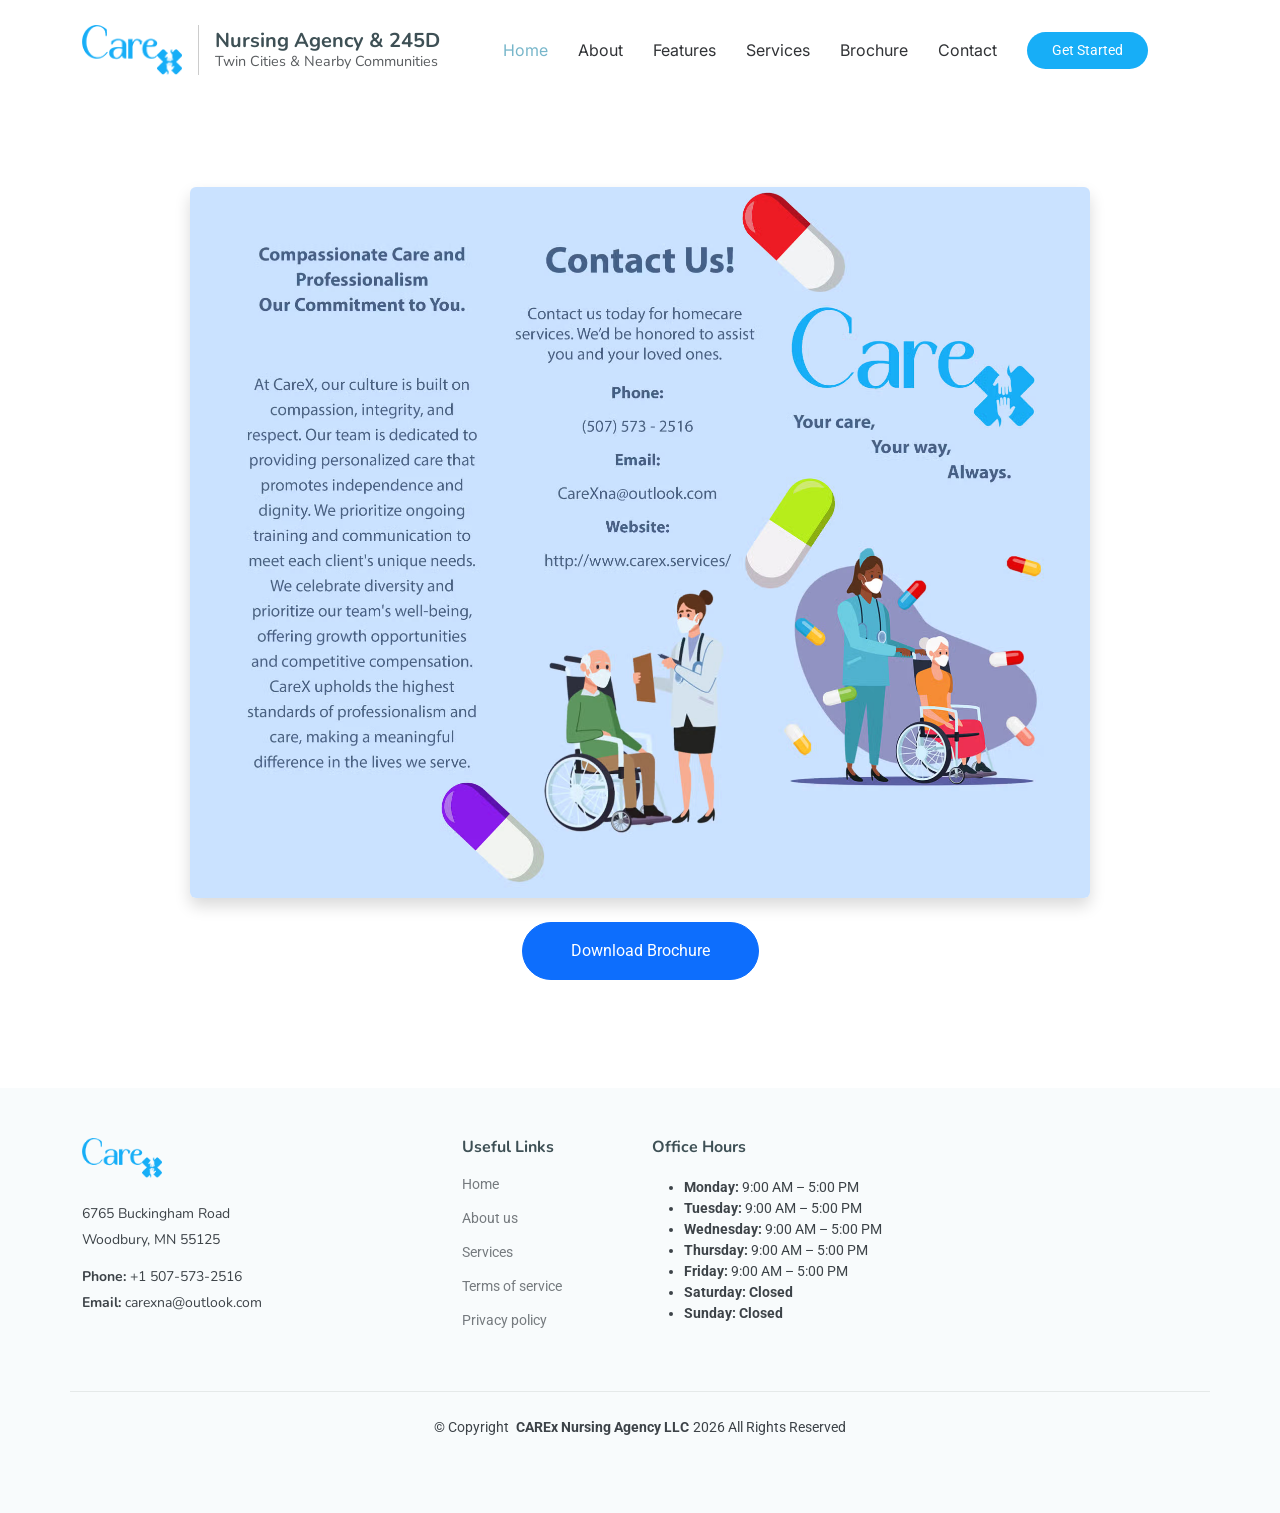
==== brochure.html @ f90a5343 "new website update" ====
<!DOCTYPE html>
<html lang="en">

<head>
  <meta charset="utf-8">
  <meta content="width=device-width, initial-scale=1.0" name="viewport">
  <title>CAREx Nursing Agency -Skilled Nursing </title>
  <meta name="description" content="">
  <meta name="keywords" content="">

  <!-- Favicons -->
  <link href="assets/img/favicon.ico" rel="icon">
  <link href="assets/img/apple-touch-icon.png" rel="apple-touch-icon">

  <!-- Fonts -->
  <link href="https://fonts.googleapis.com" rel="preconnect">
  <link href="https://fonts.gstatic.com" rel="preconnect" crossorigin>
  <link href="https://fonts.googleapis.com/css2?family=Roboto:ital,wght@0,100;0,300;0,400;0,500;0,700;0,900;1,100;1,300;1,400;1,500;1,700;1,900&family=Inter:wght@100;200;300;400;500;600;700;800;900&family=Nunito:ital,wght@0,200;0,300;0,400;0,500;0,600;0,700;0,800;0,900;1,200;1,300;1,400;1,500;1,600;1,700;1,800;1,900&display=swap" rel="stylesheet">

  <!-- Vendor CSS Files -->
  <link href="assets/vendor/bootstrap/css/bootstrap.min.css" rel="stylesheet">
  <link href="assets/vendor/bootstrap-icons/bootstrap-icons.css" rel="stylesheet">
  <link href="assets/vendor/aos/aos.css" rel="stylesheet">
  <link href="assets/vendor/glightbox/css/glightbox.min.css" rel="stylesheet">
  <link href="assets/vendor/swiper/swiper-bundle.min.css" rel="stylesheet">

  <!-- Main CSS File -->
  <link href="assets/css/main.css" rel="stylesheet">

  <!-- =======================================================
  * Template Name: QuickStart
  * Template URL: https://bootstrapmade.com/quickstart-bootstrap-startup-website-template/
  * Updated: Aug 07 2024 with Bootstrap v5.3.3
  * Author: BootstrapMade.com
  * License: https://bootstrapmade.com/license/
  ======================================================== -->
</head>

<body class="starter-page-page">

  <header id="header" class="header d-flex align-items-center fixed-top">
    <div class="container-fluid container-xl position-relative d-flex align-items-center">

    <a href="index.html" class="d-flex align-items-center">
      <!-- Logo -->
      <img src="assets/img/careXlogo.png" alt="CareX Nursing Agency" style="height:50px; width:auto;" class="me-3">

      <!-- Vertical Divider -->
      <div style="width:1px; background-color:#ccc; height:50px; margin-right:1rem;"></div>

      <!-- Text container -->
      <div>
        <h5 class="mb-0"><strong> Nursing Agency & 245D</strong></h5>
        <h5 class="mb-0 text-muted" style="font-weight: normal; font-size: 0.9rem;">Twin Cities & Nearby Communities</h5>
      </div>
    </a>



      <nav id="navmenu" class="navmenu ms-5">
        <ul>
          <li><a href="index.html#hero" class="active">Home</a></li>
          <li><a href="index.html#about">About</a></li>
          <li><a href="index.html#features">Features</a></li>
          <li><a href="index.html#services">Services</a></li>
          <li><a href="brochure.html">Brochure</a></li>
          <!-- <li class="dropdown"><a href="#"><span>Dropdown</span> <i class="bi bi-chevron-down toggle-dropdown"></i></a>
            <ul>
              <li><a href="#">Dropdown 1</a></li>
              <li class="dropdown"><a href="#"><span>Deep Dropdown</span> <i class="bi bi-chevron-down toggle-dropdown"></i></a>
                <ul>
                  <li><a href="#">Deep Dropdown 1</a></li>
                  <li><a href="#">Deep Dropdown 2</a></li>
                  <li><a href="#">Deep Dropdown 3</a></li>
                  <li><a href="#">Deep Dropdown 4</a></li>
                  <li><a href="#">Deep Dropdown 5</a></li>
                </ul>
              </li>
            </ul>
          </li> -->
          <li><a href="index.html#contact">Contact</a></li>
        </ul>
        <i class="mobile-nav-toggle d-xl-none bi bi-list"></i>
      </nav>

      <a class="btn-getstarted" href="index.html#about">Get Started</a>

    </div>
  </header>

  <main class="main">

    <!-- Page Title -->
    <div class="page-title" data-aos="fade">
      <div class="container d-lg-flex justify-content-between align-items-center">
        <h1 class="mb-2 mb-lg-0">Brochure</h1>
        <nav class="breadcrumbs">
          <ol>
            <li><a href="index.html">Home</a></li>
            <li class="current">Brochure</li>
          </ol>
        </nav>
      </div>
    </div><!-- End Page Title -->

    <!-- Starter Section Section -->
    <section id="starter-section" class="starter-section section">

          <!-- Brochure Section -->
    <div class="brochure-container d-flex flex-column align-items-center py-5">
        <!-- Brochure Image -->
        <div class="brochure-image-container">
            <img src="assets/img/careX-brochure.avif" 
                alt="Brochure Preview" 
                class="brochure-image img-fluid shadow rounded">
        </div>

        <!-- Download/Print Button -->
        <div class="mt-4">
            <a href="assets/files/careX-brochure.pdf" 
            class="btn btn-primary px-5 py-3 rounded-pill" 
            download>
                Download Brochure
            </a>
        </div>
    </div>

    <script>
    function toggleBrochure(img) {
        if (img.src.includes('Brochure-front.png')) {
        img.src = "files/Blossom-Hill-Assisted-Living-Brochure-back.png";
        } else {
        img.src = "files/Blossom-Hill-Assisted-Living-Brochure-front.png";
        }
    }
    </script>

    <style>
        .brochure-container {
            text-align: center;
            width: 100%;
        }

        .brochure-image-container {
            perspective: 1000px; /* Creates a 3D depth effect */
            display: inline-block;
        }

        .brochure-image {
            width: 90vw; /* Make it fill most of the page */
            max-width: 900px; /* Limit max width for larger screens */
            height: auto;
            border-radius: 10px;
            box-shadow: 0 6px 15px rgba(0, 0, 0, 0.6); /* Darker shadow */
            transition: transform 0.1s ease-out, box-shadow 0.2s ease-out;
        }
    </style>

    <script>
        document.addEventListener("DOMContentLoaded", function () {
            const image = document.querySelector(".brochure-image");

            document.addEventListener("mousemove", (event) => {
                let x = (event.clientX / window.innerWidth - 0.5) * 2; /* Normalize to range -1 to 1 */
                let y = (event.clientY / window.innerHeight - 0.5) * 2;
                let rotateX = y * -15; /* Adjust tilt intensity */
                let rotateY = x * 15;

                // Add rotation to image and adjust shadow based on mouse movement
                image.style.transform = `rotateX(${rotateX}deg) rotateY(${rotateY}deg) scale(1.03)`;

                // Create interactive shadow based on mouse position, with darker shadow
                let shadowX = x * 20;  /* Adjust the shadow's X direction intensity */
                let shadowY = y * 20;  /* Adjust the shadow's Y direction intensity */
                image.style.boxShadow = `${shadowX}px ${shadowY}px 25px rgba(0, 0, 0, 0.8)`; /* Darker shadow */
            });

            document.addEventListener("mouseleave", () => {
                image.style.transform = "rotateX(0deg) rotateY(0deg) scale(1)";
                image.style.boxShadow = "0 6px 15px rgba(0, 0, 0, 0.6)"; /* Darker shadow */
            });
        });
    </script>

  </main>

  <footer id="footer" class="footer position-relative light-background">

    <div class="container footer-top">
      <div class="row gy-4">
        <div class="col-lg-4 col-md-6 footer-about">
          <a href="index.html" class="logo d-flex align-items-center">
            <img src="assets/img/careXlogo.png" alt="CareX Nursing Agency" style="height:50px; width:auto;" class="me-3">
          </a>
          <div class="footer-contact pt-6">
            <p>6765 Buckingham Road</p>
            <p>Woodbury, MN 55125</p>
            <p class="mt-3"><strong>Phone:</strong> <span>+1 507-573-2516</span></p>
            <p><strong>Email:</strong> <span>carexna@outlook.com</span></p>
          </div>
          <!-- <div class="social-links d-flex mt-4">
            <a href=""><i class="bi bi-twitter-x"></i></a>
            <a href=""><i class="bi bi-facebook"></i></a>
            <a href=""><i class="bi bi-instagram"></i></a>
            <a href=""><i class="bi bi-linkedin"></i></a>
          </div> -->
        </div>

        <div class="col-lg-2 col-md-3 footer-links">
          <h4>Useful Links</h4>
          <ul>
            <li><a href="#">Home</a></li>
            <li><a href="#">About us</a></li>
            <li><a href="#">Services</a></li>
            <li><a href="#">Terms of service</a></li>
            <li><a href="#">Privacy policy</a></li>
          </ul>
        </div>

        <div class="col-lg-3 col-md-6 footer-hours">
          <h4>Office Hours</h4>
          <ul>
            <li><strong>Monday:</strong> 9:00 AM – 5:00 PM</li>
            <li><strong>Tuesday:</strong> 9:00 AM – 5:00 PM</li>
            <li><strong>Wednesday:</strong> 9:00 AM – 5:00 PM</li>
            <li><strong>Thursday:</strong> 9:00 AM – 5:00 PM</li>
            <li><strong>Friday:</strong> 9:00 AM – 5:00 PM</li>
            <li><strong>Saturday: Closed</strong></li>
            <li><strong>Sunday: Closed</strong></li>
          </ul>
        </div>

        <!-- <div class="col-lg-2 col-md-3 footer-links">
          <h4>Our Services</h4>
          <ul>
            <li><a href="#">Web Design</a></li>
            <li><a href="#">Web Development</a></li>
            <li><a href="#">Product Management</a></li>
            <li><a href="#">Marketing</a></li>
            <li><a href="#">Graphic Design</a></li>
          </ul>
        </div> -->

        <!-- <div class="col-lg-4 col-md-12 footer-newsletter">
          <h4>Our Newsletter</h4>
          <p>Subscribe to our newsletter and receive the latest news about our products and services!</p>
          <form action="forms/newsletter.php" method="post" class="php-email-form">
            <div class="newsletter-form"><input type="email" name="email"><input type="submit" value="Subscribe"></div>
            <div class="loading">Loading</div>
            <div class="error-message"></div>
            <div class="sent-message">Your subscription request has been sent. Thank you!</div>
          </form>
        </div> -->

      </div>
    </div>

    <div class="container copyright text-center mt-4">
      <p>© <span>Copyright</span> <strong class="px-1 sitename">CAREx Nursing Agency LLC</strong><span id="year"></span> <span>All Rights Reserved</span></p>
    </div>

    <script>
      const yearSpan = document.getElementById("year");
      const currentYear = new Date().getFullYear();
      yearSpan.textContent = currentYear;
    </script>


  </footer>

  <!-- Scroll Top -->
  <a href="#" id="scroll-top" class="scroll-top d-flex align-items-center justify-content-center"><i class="bi bi-arrow-up-short"></i></a>

  <!-- Preloader -->
  <div id="preloader"></div>

  <!-- Vendor JS Files -->
  <script src="assets/vendor/bootstrap/js/bootstrap.bundle.min.js"></script>
  <script src="assets/vendor/php-email-form/validate.js"></script>
  <script src="assets/vendor/aos/aos.js"></script>
  <script src="assets/vendor/glightbox/js/glightbox.min.js"></script>
  <script src="assets/vendor/swiper/swiper-bundle.min.js"></script>

  <!-- Main JS File -->
  <script src="assets/js/main.js"></script>

</body>

</html>
---- assets/css/main.css ----
/**
* Template Name: QuickStart
* Template URL: https://bootstrapmade.com/quickstart-bootstrap-startup-website-template/
* Updated: Aug 07 2024 with Bootstrap v5.3.3
* Author: BootstrapMade.com
* License: https://bootstrapmade.com/license/
*/

/*--------------------------------------------------------------
# Font & Color Variables
# Help: https://bootstrapmade.com/color-system/
--------------------------------------------------------------*/
/* Fonts */
:root {
  --default-font: "Roboto",  system-ui, -apple-system, "Segoe UI", Roboto, "Helvetica Neue", Arial, "Noto Sans", "Liberation Sans", sans-serif, "Apple Color Emoji", "Segoe UI Emoji", "Segoe UI Symbol", "Noto Color Emoji";
  --heading-font: "Nunito",  sans-serif;
  --nav-font: "Inter",  sans-serif;
}

/* Global Colors - The following color variables are used throughout the website. Updating them here will change the color scheme of the entire website */
:root { 
  --background-color: #ffffff; /* Background color for the entire website, including individual sections */
  --default-color: #3d4348; /* Default color used for the majority of the text content across the entire website */
  --heading-color: #3e5055; /* Color for headings, subheadings and title throughout the website */
  --accent-color: #17aef7; /* Accent color that represents your brand on the website. It's used for buttons, links, and other elements that need to stand out */
  --surface-color: #ffffff; /* The surface color is used as a background of boxed elements within sections, such as cards, icon boxes, or other elements that require a visual separation from the global background. */
  --contrast-color: #ffffff; /* Contrast color for text, ensuring readability against backgrounds of accent, heading, or default colors. */
}

/* Nav Menu Colors - The following color variables are used specifically for the navigation menu. They are separate from the global colors to allow for more customization options */
:root {
  --nav-color: #313336;  /* The default color of the main navmenu links */
  --nav-hover-color: #77b6ca; /* Applied to main navmenu links when they are hovered over or active */
  --nav-mobile-background-color: #ffffff; /* Used as the background color for mobile navigation menu */
  --nav-dropdown-background-color: #ffffff; /* Used as the background color for dropdown items that appear when hovering over primary navigation items */
  --nav-dropdown-color: #313336; /* Used for navigation links of the dropdown items in the navigation menu. */
  --nav-dropdown-hover-color: #77b6ca; /* Similar to --nav-hover-color, this color is applied to dropdown navigation links when they are hovered over. */
}

/* Color Presets - These classes override global colors when applied to any section or element, providing reuse of the sam color scheme. */

.light-background {
  --background-color: #f8fbfc;
  --surface-color: #ffffff;
}

.dark-background {
  --background-color: #060606;
  --default-color: #ffffff;
  --heading-color: #ffffff;
  --surface-color: #252525;
  --contrast-color: #ffffff;
}

/* Smooth scroll */
:root {
  scroll-behavior: smooth;
}

/*--------------------------------------------------------------
# General Styling & Shared Classes
--------------------------------------------------------------*/
body {
  color: var(--default-color);
  background-color: var(--background-color);
  font-family: var(--default-font);
}

a {
  color: var(--accent-color);
  text-decoration: none;
  transition: 0.3s;
}

a:hover {
  color: color-mix(in srgb, var(--accent-color), transparent 25%);
  text-decoration: none;
}

h1,
h2,
h3,
h4,
h5,
h6 {
  color: var(--heading-color);
  font-family: var(--heading-font);
}

/* PHP Email Form Messages
------------------------------*/
.php-email-form .error-message {
  display: none;
  background: #df1529;
  color: #ffffff;
  text-align: left;
  padding: 15px;
  margin-bottom: 24px;
  font-weight: 600;
}

.php-email-form .sent-message {
  display: none;
  color: #ffffff;
  background: #059652;
  text-align: center;
  padding: 15px;
  margin-bottom: 24px;
  font-weight: 600;
}

.php-email-form .loading {
  display: none;
  background: var(--surface-color);
  text-align: center;
  padding: 15px;
  margin-bottom: 24px;
}

.php-email-form .loading:before {
  content: "";
  display: inline-block;
  border-radius: 50%;
  width: 24px;
  height: 24px;
  margin: 0 10px -6px 0;
  border: 3px solid var(--accent-color);
  border-top-color: var(--surface-color);
  animation: php-email-form-loading 1s linear infinite;
}

@keyframes php-email-form-loading {
  0% {
    transform: rotate(0deg);
  }

  100% {
    transform: rotate(360deg);
  }
}

/*--------------------------------------------------------------
# Global Header
--------------------------------------------------------------*/
.header {
  color: var(--default-color);
  background-color: var(--background-color);
  padding: 20px 0;
  transition: all 0.5s;
  z-index: 997;
}

.header .logo {
  line-height: 1;
}

.header .logo img {
  max-height: 36px;
  margin-right: 8px;
}

.header .logo h1 {
  font-size: 30px;
  margin: 0;
  font-weight: 700;
  color: var(--heading-color);
}

@media (max-width: 480px) {
  .header .logo img {
    max-height: 24px;
  }

  .header .logo h1 {
    font-size: 24px;
  }
}

.header .btn-getstarted,
.header .btn-getstarted:focus {
  color: var(--contrast-color);
  background: var(--accent-color);
  font-size: 14px;
  padding: 8px 25px;
  margin: 0 0 0 30px;
  border-radius: 50px;
  transition: 0.3s;
}

.header .btn-getstarted:hover,
.header .btn-getstarted:focus:hover {
  color: var(--contrast-color);
  background: color-mix(in srgb, var(--accent-color), transparent 15%);
}

@media (max-width: 1200px) {
  .header .logo {
    order: 1;
  }

  .header .btn-getstarted {
    order: 2;
    margin: 0 15px 0 0;
    padding: 6px 15px;
  }

  .header .navmenu {
    order: 3;
  }
}

.scrolled .header {
  box-shadow: 0px 0 18px rgba(0, 0, 0, 0.1);
}

/* Index Page Header
------------------------------*/
.index-page .header {
  --background-color: rgba(255, 255, 255, 0);
}

/* Index Page Header on Scroll
------------------------------*/
.index-page.scrolled .header {
  --background-color: #ffffff;
}

/*--------------------------------------------------------------
# Navigation Menu
--------------------------------------------------------------*/
/* Desktop Navigation */
@media (min-width: 1200px) {
  .navmenu {
    padding: 0;
  }

  .navmenu ul {
    margin: 0;
    padding: 0;
    display: flex;
    list-style: none;
    align-items: center;
  }

  .navmenu li {
    position: relative;
  }

  .navmenu a,
  .navmenu a:focus {
    color: var(--nav-color);
    padding: 18px 15px;
    font-size: 16px;
    font-family: var(--nav-font);
    font-weight: 400;
    display: flex;
    align-items: center;
    justify-content: space-between;
    white-space: nowrap;
    transition: 0.3s;
  }

  .navmenu a i,
  .navmenu a:focus i {
    font-size: 12px;
    line-height: 0;
    margin-left: 5px;
    transition: 0.3s;
  }

  .navmenu li:last-child a {
    padding-right: 0;
  }

  .navmenu li:hover>a,
  .navmenu .active,
  .navmenu .active:focus {
    color: var(--nav-hover-color);
  }

  .navmenu .dropdown ul {
    margin: 0;
    padding: 10px 0;
    background: var(--nav-dropdown-background-color);
    display: block;
    position: absolute;
    visibility: hidden;
    left: 14px;
    top: 130%;
    opacity: 0;
    transition: 0.3s;
    border-radius: 4px;
    z-index: 99;
    box-shadow: 0px 0px 30px rgba(0, 0, 0, 0.1);
  }

  .navmenu .dropdown ul li {
    min-width: 200px;
  }

  .navmenu .dropdown ul a {
    padding: 10px 20px;
    font-size: 15px;
    text-transform: none;
    color: var(--nav-dropdown-color);
  }

  .navmenu .dropdown ul a i {
    font-size: 12px;
  }

  .navmenu .dropdown ul a:hover,
  .navmenu .dropdown ul .active:hover,
  .navmenu .dropdown ul li:hover>a {
    color: var(--nav-dropdown-hover-color);
  }

  .navmenu .dropdown:hover>ul {
    opacity: 1;
    top: 100%;
    visibility: visible;
  }

  .navmenu .dropdown .dropdown ul {
    top: 0;
    left: -90%;
    visibility: hidden;
  }

  .navmenu .dropdown .dropdown:hover>ul {
    opacity: 1;
    top: 0;
    left: -100%;
    visibility: visible;
  }

  .navmenu .megamenu {
    position: static;
  }

  .navmenu .megamenu ul {
    margin: 0;
    padding: 10px;
    background: var(--nav-dropdown-background-color);
    box-shadow: 0px 0px 20px rgba(0, 0, 0, 0.1);
    position: absolute;
    top: 130%;
    left: 0;
    right: 0;
    visibility: hidden;
    opacity: 0;
    display: flex;
    transition: 0.3s;
    border-radius: 4px;
    z-index: 99;
  }

  .navmenu .megamenu ul li {
    flex: 1;
  }

  .navmenu .megamenu ul li a,
  .navmenu .megamenu ul li:hover>a {
    padding: 10px 20px;
    font-size: 15px;
    color: var(--nav-dropdown-color);
  }

  .navmenu .megamenu ul li a:hover,
  .navmenu .megamenu ul li .active,
  .navmenu .megamenu ul li .active:hover {
    color: var(--nav-dropdown-hover-color);
  }

  .navmenu .megamenu:hover>ul {
    opacity: 1;
    top: 100%;
    visibility: visible;
  }
}

/* Mobile Navigation */
@media (max-width: 1199px) {
  .mobile-nav-toggle {
    color: var(--nav-color);
    font-size: 28px;
    line-height: 0;
    margin-right: 10px;
    cursor: pointer;
    transition: color 0.3s;
  }

  .navmenu {
    padding: 0;
    z-index: 9997;
  }

  .navmenu ul {
    display: none;
    list-style: none;
    position: absolute;
    inset: 60px 20px 20px 20px;
    padding: 10px 0;
    margin: 0;
    border-radius: 6px;
    background-color: var(--nav-mobile-background-color);
    overflow-y: auto;
    transition: 0.3s;
    z-index: 9998;
    box-shadow: 0px 0px 30px rgba(0, 0, 0, 0.1);
  }

  .navmenu a,
  .navmenu a:focus {
    color: var(--nav-dropdown-color);
    padding: 10px 20px;
    font-family: var(--nav-font);
    font-size: 17px;
    font-weight: 500;
    display: flex;
    align-items: center;
    justify-content: space-between;
    white-space: nowrap;
    transition: 0.3s;
  }

  .navmenu a i,
  .navmenu a:focus i {
    font-size: 12px;
    line-height: 0;
    margin-left: 5px;
    width: 30px;
    height: 30px;
    display: flex;
    align-items: center;
    justify-content: center;
    border-radius: 50%;
    transition: 0.3s;
    background-color: color-mix(in srgb, var(--accent-color), transparent 90%);
  }

  .navmenu a i:hover,
  .navmenu a:focus i:hover {
    background-color: var(--accent-color);
    color: var(--contrast-color);
  }

  .navmenu a:hover,
  .navmenu .active,
  .navmenu .active:focus {
    color: var(--nav-dropdown-hover-color);
  }

  .navmenu .active i,
  .navmenu .active:focus i {
    background-color: var(--accent-color);
    color: var(--contrast-color);
    transform: rotate(180deg);
  }

  .navmenu .dropdown ul {
    position: static;
    display: none;
    z-index: 99;
    padding: 10px 0;
    margin: 10px 20px;
    background-color: var(--nav-dropdown-background-color);
    border: 1px solid color-mix(in srgb, var(--default-color), transparent 90%);
    transition: all 0.5s ease-in-out;
    box-shadow: none;
  }

  .navmenu .dropdown ul ul {
    background-color: rgba(33, 37, 41, 0.1);
  }

  .navmenu .dropdown>.dropdown-active {
    display: block;
    background-color: rgba(33, 37, 41, 0.03);
  }

  .mobile-nav-active {
    overflow: hidden;
  }

  .mobile-nav-active .mobile-nav-toggle {
    color: #fff;
    position: absolute;
    font-size: 32px;
    top: 15px;
    right: 15px;
    margin-right: 0;
    z-index: 9999;
  }

  .mobile-nav-active .navmenu {
    position: fixed;
    overflow: hidden;
    inset: 0;
    background: rgba(33, 37, 41, 0.8);
    transition: 0.3s;
  }

  .mobile-nav-active .navmenu>ul {
    display: block;
  }
}

/*--------------------------------------------------------------
# Global Footer
--------------------------------------------------------------*/
.footer {
  color: var(--default-color);
  background-color: var(--background-color);
  font-size: 14px;
  padding-bottom: 50px;
  position: relative;
}

.footer .footer-top {
  padding-top: 50px;
}

.footer .footer-about .logo {
  line-height: 1;
  margin-bottom: 25px;
}

.footer .footer-about .logo img {
  max-height: 40px;
  margin-right: 6px;
}

.footer .footer-about .logo span {
  font-size: 26px;
  font-weight: 700;
  letter-spacing: 1px;
  font-family: var(--heading-font);
  color: var(--heading-color);
}

.footer .footer-about p {
  font-size: 14px;
  font-family: var(--heading-font);
}

.footer .social-links a {
  display: flex;
  align-items: center;
  justify-content: center;
  width: 40px;
  height: 40px;
  border-radius: 50%;
  border: 1px solid color-mix(in srgb, var(--default-color), transparent 50%);
  font-size: 16px;
  color: color-mix(in srgb, var(--default-color), transparent 30%);
  margin-right: 10px;
  transition: 0.3s;
}

.footer .social-links a:hover {
  color: var(--accent-color);
  border-color: var(--accent-color);
}

.footer h4 {
  font-size: 16px;
  font-weight: bold;
  position: relative;
  padding-bottom: 12px;
}

.footer .footer-links {
  margin-bottom: 30px;
}

.footer .footer-links ul {
  list-style: none;
  padding: 0;
  margin: 0;
}

.footer .footer-links ul i {
  padding-right: 2px;
  font-size: 12px;
  line-height: 0;
}

.footer .footer-links ul li {
  padding: 10px 0;
  display: flex;
  align-items: center;
}

.footer .footer-links ul li:first-child {
  padding-top: 0;
}

.footer .footer-links ul a {
  color: color-mix(in srgb, var(--default-color), transparent 30%);
  display: inline-block;
  line-height: 1;
}

.footer .footer-links ul a:hover {
  color: var(--accent-color);
}

.footer .footer-contact p {
  margin-bottom: 5px;
}

.footer .footer-newsletter .newsletter-form {
  margin-top: 30px;
  margin-bottom: 15px;
  padding: 6px 8px;
  position: relative;
  border-radius: 50px;
  border: 1px solid color-mix(in srgb, var(--accent-color), transparent 70%);
  display: flex;
  background-color: var(--surface-color);
  transition: 0.3s;
}

.footer .footer-newsletter .newsletter-form:focus-within {
  border-color: var(--accent-color);
}

.footer .footer-newsletter .newsletter-form input[type=email] {
  border: 0;
  padding: 4px 10px;
  width: 100%;
  background-color: var(--contrsast-color);
  color: var(--default-color);
}

.footer .footer-newsletter .newsletter-form input[type=email]:focus-visible {
  outline: none;
}

.footer .footer-newsletter .newsletter-form input[type=submit] {
  border: 0;
  font-size: 16px;
  padding: 0 20px;
  margin: -7px -9px -7px 0;
  background: var(--accent-color);
  color: var(--contrast-color);
  transition: 0.3s;
  border-radius: 50px;
}

.footer .footer-newsletter .newsletter-form input[type=submit]:hover {
  background: color-mix(in srgb, var(--accent-color), transparent 20%);
}

.footer .copyright {
  padding-top: 25px;
  padding-bottom: 25px;
  border-top: 1px solid color-mix(in srgb, var(--default-color), transparent 90%);
}

.footer .copyright p {
  margin-bottom: 0;
}

.footer .credits {
  margin-top: 6px;
  font-size: 13px;
}

/*--------------------------------------------------------------
# Preloader
--------------------------------------------------------------*/
#preloader {
  position: fixed;
  inset: 0;
  z-index: 9999;
  overflow: hidden;
  background-color: var(--background-color);
  transition: all 0.6s ease-out;
  width: 100%;
  height: 100vh;
}

#preloader:before,
#preloader:after {
  content: "";
  position: absolute;
  border: 4px solid var(--accent-color);
  border-radius: 50%;
  animation: animate-preloader 2s cubic-bezier(0, 0.2, 0.8, 1) infinite;
}

#preloader:after {
  animation-delay: -0.5s;
}

@keyframes animate-preloader {
  0% {
    width: 10px;
    height: 10px;
    top: calc(50% - 5px);
    left: calc(50% - 5px);
    opacity: 1;
  }

  100% {
    width: 72px;
    height: 72px;
    top: calc(50% - 36px);
    left: calc(50% - 36px);
    opacity: 0;
  }
}

/*--------------------------------------------------------------
# Scroll Top Button
--------------------------------------------------------------*/
.scroll-top {
  position: fixed;
  visibility: hidden;
  opacity: 0;
  right: 15px;
  bottom: -15px;
  z-index: 99999;
  background-color: var(--accent-color);
  width: 44px;
  height: 44px;
  border-radius: 50px;
  transition: all 0.4s;
}

.scroll-top i {
  font-size: 24px;
  color: var(--contrast-color);
  line-height: 0;
}

.scroll-top:hover {
  background-color: color-mix(in srgb, var(--accent-color), transparent 20%);
  color: var(--contrast-color);
}

.scroll-top.active {
  visibility: visible;
  opacity: 1;
  bottom: 15px;
}

/*--------------------------------------------------------------
# Disable aos animation delay on mobile devices
--------------------------------------------------------------*/
@media screen and (max-width: 768px) {
  [data-aos-delay] {
    transition-delay: 0 !important;
  }
}

/*--------------------------------------------------------------
# Global Page Titles & Breadcrumbs
--------------------------------------------------------------*/
.page-title {
  --background-color: color-mix(in srgb, var(--default-color), transparent 96%);
  color: var(--default-color);
  background-color: var(--background-color);
  padding: 25px 0;
  position: relative;
}

.page-title h1 {
  font-size: 24px;
  font-weight: 700;
}

.page-title .breadcrumbs ol {
  display: flex;
  flex-wrap: wrap;
  list-style: none;
  padding: 0;
  margin: 0;
  font-size: 14px;
}

.page-title .breadcrumbs ol li+li {
  padding-left: 10px;
}

.page-title .breadcrumbs ol li+li::before {
  content: "/";
  display: inline-block;
  padding-right: 10px;
  color: color-mix(in srgb, var(--default-color), transparent 70%);
}

/*--------------------------------------------------------------
# Global Sections
--------------------------------------------------------------*/
section,
.section {
  color: var(--default-color);
  background-color: var(--background-color);
  padding: 60px 0;
  scroll-margin-top: 100px;
  overflow: clip;
}

@media (max-width: 1199px) {

  section,
  .section {
    scroll-margin-top: 66px;
  }
}

.welcome-img {
  display: block;
  margin: 0 auto;      /* centers the image */
  max-width: 500px;    /* adjust size */
  width: 100%;         /* responsive */
}

/*--------------------------------------------------------------
# Global Section Titles
--------------------------------------------------------------*/
.section-title {
  text-align: center;
  padding-bottom: 60px;
  position: relative;
  font-weight: 800;
}

.section-title h2 {
  font-size: 32px;
  font-weight: 700;
  margin-bottom: 20px;
  padding-bottom: 20px;
  position: relative;
  font-style: italic;
}

.section-title h2:after {
  content: "";
  position: absolute;
  display: block;
  width: 50px;
  height: 3px;
  background: var(--accent-color);
  left: 0;
  right: 0;
  bottom: 0;
  margin: auto;
}

.section-title p {
  margin-bottom: 0;
}

/*--------------------------------------------------------------
# Hero Section
--------------------------------------------------------------*/
.hero {
  width: 100%;
  min-height: 70vh;
  position: relative;
  padding: 180px 0 40px 0;
  display: flex;
  align-items: center;
  overflow: hidden;
}

.hero .hero-bg img {
  position: absolute;
  inset: 0;
  display: block;
  width: 100%;
  height: 100%;
  object-fit: cover;
  z-index: 1;
}

.hero .hero-bg::before {
  content: "";
  background: color-mix(in srgb, var(--background-color), transparent 40%);
  position: absolute;
  inset: 0;
  z-index: 2;
}

.hero .container {
  position: relative;
  z-index: 3;
}

.hero h1 {
  margin: 0;
  font-size: 48px;
  font-weight: 700;
  line-height: 56px;
}

.hero h1 span {
  color: var(--accent-color);
}

.hero p {
  color: color-mix(in srgb, var(--default-color), transparent 30%);
  margin: 5px 0 30px 0;
  font-size: 20px;
  font-weight: 400;
}

@media (min-width: 768px) {
  .hero .hero-img {
    max-width: 600px;
  }
}

.hero .btn-get-started {
  color: var(--contrast-color);
  background: var(--accent-color);
  font-family: var(--heading-font);
  font-weight: 500;
  font-size: 15px;
  letter-spacing: 1px;
  display: inline-block;
  padding: 10px 28px;
  border-radius: 50px;
  transition: 0.5s;
  box-shadow: 0 8px 28px rgba(0, 0, 0, 0.1);
}

.hero .btn-get-started:hover {
  color: var(--contrast-color);
  background: color-mix(in srgb, var(--accent-color), transparent 15%);
  box-shadow: 0 8px 28px rgba(0, 0, 0, 0.1);
}

.hero .btn-watch-video {
  font-size: 16px;
  transition: 0.5s;
  margin-left: 25px;
  color: var(--default-color);
  font-weight: 600;
}

.hero .btn-watch-video i {
  color: var(--accent-color);
  font-size: 32px;
  transition: 0.3s;
  line-height: 0;
  margin-right: 8px;
}

.hero .btn-watch-video:hover {
  color: var(--accent-color);
}

.hero .btn-watch-video:hover i {
  color: color-mix(in srgb, var(--accent-color), transparent 15%);
}

@media (max-width: 640px) {
  .hero h1 {
    font-size: 28px;
    line-height: 36px;
  }

  .hero p {
    font-size: 18px;
    line-height: 24px;
    margin-bottom: 30px;
  }

  .hero .btn-get-started,
  .hero .btn-watch-video {
    font-size: 13px;
  }
}

/*--------------------------------------------------------------
# Featured Services Section
--------------------------------------------------------------*/
.featured-services {
  padding: 40px 0;
}

.featured-services .service-item {
  position: relative;
  padding-top: 20px;
}

.featured-services .service-item .icon {
  background-color: color-mix(in srgb, var(--accent-color), transparent 80%);
  width: 72px;
  height: 72px;
  position: relative;
  margin-right: 15px;
  line-height: 0;
  display: flex;
  align-items: center;
  justify-content: center;
  transition: ease-in-out 0.3s;
}

.featured-services .service-item .icon i {
  color: var(--accent-color);
  font-size: 32px;
  z-index: 2;
  position: relative;
}

.featured-services .service-item .title {
  font-weight: 700;
  margin-bottom: 5px;
  font-size: 18px;
}

.featured-services .service-item .title a {
  color: var(--heading-color);
}

.featured-services .service-item .title a:hover {
  color: var(--accent-color);
}

.featured-services .service-item .description {
  font-size: 14px;
}

.featured-services .service-item:hover .icon {
  background-color: var(--accent-color);
}

.featured-services .service-item:hover .icon i {
  color: var(--contrast-color);
}

/*--------------------------------------------------------------
# About Section
--------------------------------------------------------------*/
.about {
  padding-bottom: 20px;
}

.about .content .who-we-are {
  text-transform: uppercase;
  margin-bottom: 15px;
  color: color-mix(in srgb, var(--default-color), transparent 0%);
  font-weight: 800;
  font-style: italic;
}

.about .content h3 {
  font-size: 2rem;
  font-weight: 700;
}

.about .content ul {
  list-style: none;
  padding: 0;
}

.about .content ul li {
  padding-bottom: 10px;
}

.about .content ul i {
  font-size: 1.25rem;
  margin-right: 4px;
  color: var(--accent-color);
}

.about .content p:last-child {
  margin-bottom: 0;
}

.about .content .read-more {
  background: var(--accent-color);
  color: var(--contrast-color);
  font-family: var(--heading-font);
  font-weight: 500;
  font-size: 16px;
  letter-spacing: 1px;
  padding: 12px 24px;
  border-radius: 5px;
  transition: 0.3s;
  display: inline-flex;
  align-items: center;
  justify-content: center;
}

.about .content .read-more i {
  font-size: 18px;
  margin-left: 5px;
  line-height: 0;
  transition: 0.3s;
}

.about .content .read-more:hover {
  background: color-mix(in srgb, var(--accent-color), transparent 20%);
  padding-right: 19px;
}

.about .content .read-more:hover i {
  margin-left: 10px;
}

.about .about-images img {
  border-radius: 10px;
}

/*--------------------------------------------------------------
# Clients Section
--------------------------------------------------------------*/
.clients {
  padding: 20px 0;
}

.clients .client-logo {
  display: flex;
  justify-content: center;
  align-items: center;
  overflow: hidden;
}

.clients .client-logo img {
  padding: 20px 40px;
  max-width: 90%;
  transition: 0.3s;
  opacity: 0.5;
  filter: grayscale(100);
}

.clients .client-logo img:hover {
  filter: none;
  opacity: 1;
}

@media (max-width: 640px) {
  .clients .client-logo img {
    padding: 20px;
  }
}

/*--------------------------------------------------------------
# Features Section
--------------------------------------------------------------*/
.features .nav-tabs {
  border: 0;
}

.features .nav-item {
  width: 100%;
  margin-bottom: 15px;
}

.features .nav-item:last-child {
  margin-bottom: 0;
}

.features .nav-link {
  color: var(--heading-color);
  border: 0;
  padding: 30px;
  transition: 0.3s;
  border-radius: 10px;
  display: flex;
  cursor: pointer;
}

.features .nav-link i {
  background-color: var(--surface-color);
  color: var(--accent-color);
  display: flex;
  align-items: center;
  justify-content: center;
  margin-right: 20px;
  width: 48px;
  height: 48px;
  font-size: 22px;
  flex-shrink: 0;
  border-radius: 50px;
  box-shadow: 0 2px 4px rgba(0, 0, 0, 0.1);
}

.features .nav-link h4 {
  font-size: 20px;
  font-weight: 600;
  margin: 0 0 10px 0;
  transition: 0.3s;
}

.features .nav-link p {
  font-size: 15px;
  margin: 0;
}

.features .nav-link:hover {
  background: color-mix(in srgb, var(--accent-color), transparent 96%);
}

.features .nav-link.active {
  background: color-mix(in srgb, var(--accent-color), transparent 96%);
  color: var(--default-color);
}

.features .tab-pane img {
  border-radius: 15px;
}

/*--------------------------------------------------------------
# Features Details Section
--------------------------------------------------------------*/
.features-details .features-item+.features-item {
  margin-top: 60px;
}

.features-details .features-item .content {
  background-color: color-mix(in srgb, var(--accent-color), transparent 95%);
  color: color-mix(in srgb, var(--default-color), transparent 40%);
  padding: 30px;
  border-radius: 10px;
}

.features-details .features-item h3 {
  font-weight: 700;
  font-size: 26px;
  margin-bottom: 15px;
}

.features-details .features-item .more-btn {
  background-color: var(--accent-color);
  color: var(--contrast-color);
  padding: 6px 30px;
  border-radius: 6px;
}

.features-details .features-item .more-btn:hover {
  background-color: color-mix(in srgb, var(--accent-color), transparent 20%);
}

.features-details .features-item ul {
  list-style: none;
  padding: 0;
}

.features-details .features-item ul li {
  padding-bottom: 10px;
  display: flex;
  align-items: center;
}

.features-details .features-item ul li:last-child {
  padding-bottom: 0;
}

.features-details .features-item ul i {
  font-size: 20px;
  margin-right: 10px;
  color: var(--accent-color);
}

.features-details .features-item img {
  border-radius: 15px;
}

/*--------------------------------------------------------------
# Services Section
--------------------------------------------------------------*/
.services .service-item {
  background-color: var(--surface-color);
  border: 1px solid color-mix(in srgb, var(--default-color), transparent 85%);
  height: 100%;
  padding: 30px;
  transition: 0.3s;
  border-radius: 10px;
  display: flex;
}

.services .service-item .icon {
  font-size: 32px;
  border-radius: 10px;
  position: relative;
  margin-right: 25px;
  display: inline-flex;
  align-items: center;
  justify-content: center;
  width: 72px;
  height: 72px;
  flex-shrink: 0;
}

.services .service-item h3 {
  color: color-mix(in srgb, var(--heading-color), transparent 25%);
  font-weight: 700;
  font-size: 22px;
  transition: 0.3s;
}

.services .service-item p {
  margin-bottom: 0;
  color: color-mix(in srgb, var(--default-color), transparent 40%);
  transition: 0.3s;
}

.services .service-item .read-more {
  display: inline-flex;
  align-items: center;
  margin-top: 10px;
  transition: 0.3s;
  font-size: 14px;
}

.services .service-item .read-more i {
  margin-left: 10px;
}

.services .service-item.item-cyan .icon {
  color: #0dcaf0;
  border: 1px solid #0dcaf0;
  background: rgba(13, 202, 240, 0.1);
}

.services .service-item.item-orange .icon {
  color: #fd7e14;
  border: 1px solid #fd7e14;
  background: rgba(253, 126, 20, 0.1);
}

.services .service-item.item-teal .icon {
  color: #20c997;
  border: 1px solid #20c997;
  background: rgba(32, 201, 151, 0.1);
}

.services .service-item.item-red .icon {
  color: #df1529;
  border: 1px solid #df1529;
  background: rgba(223, 21, 4, 0.1);
}

.services .service-item.item-indigo .icon {
  color: #6610f2;
  border: 1px solid #6610f2;
  background: rgba(102, 16, 242, 0.1);
}

.services .service-item.item-pink .icon {
  color: #f3268c;
  border: 1px solid #f3268c;
  background: rgba(243, 38, 140, 0.1);
}

.services .service-item:hover {
  box-shadow: 0px 2px 25px rgba(0, 0, 0, 0.1);
}

.services .service-item:hover h3 {
  color: var(--heading-color);
}

.services .service-item:hover p {
  color: color-mix(in srgb, var(--default-color), transparent 10%);
}

/*--------------------------------------------------------------
# More Features Section
--------------------------------------------------------------*/
.more-features .features-image {
  position: relative;
  min-height: 400px;
}

.more-features .features-image img {
  position: absolute;
  inset: 0;
  display: block;
  width: 100%;
  height: 100%;
  object-fit: cover;
  z-index: 1;
}

.more-features h3 {
  font-size: 28px;
  font-weight: 700;
  margin-bottom: 20px;
}

.more-features .icon-box {
  margin-top: 30px;
}

.more-features .icon-box i {
  color: var(--accent-color);
  margin-right: 15px;
  font-size: 24px;
  line-height: 1.2;
}

.more-features .icon-box h4 {
  font-weight: 600;
  margin-bottom: 10px;
  font-size: 18px;
}

.more-features .icon-box p {
  line-height: 24px;
  font-size: 14px;
  margin-bottom: 0;
}

/*--------------------------------------------------------------
# Pricing Section
--------------------------------------------------------------*/
.pricing .pricing-item {
  background-color: color-mix(in srgb, var(--accent-color), transparent 96%);
  padding: 40px 40px;
  height: 100%;
  border-radius: 15px;
}

.pricing h3 {
  font-weight: 600;
  margin-bottom: 15px;
  font-size: 20px;
}

.pricing h4 {
  color: var(--accent-color);
  font-size: 48px;
  font-weight: 700;
  font-family: var(--heading-font);
  margin-bottom: 0;
}

.pricing h4 sup {
  font-size: 28px;
}

.pricing h4 span {
  color: color-mix(in srgb, var(--default-color), transparent 50%);
  font-size: 18px;
  font-weight: 500;
}

.pricing .description {
  font-size: 14px;
}

.pricing .cta-btn {
  border: 1px solid var(--default-color);
  color: var(--default-color);
  display: block;
  text-align: center;
  padding: 10px 35px;
  border-radius: 5px;
  font-size: 16px;
  font-weight: 500;
  font-family: var(--heading-font);
  transition: 0.3s;
  margin-top: 20px;
  margin-bottom: 6px;
}

.pricing .cta-btn:hover {
  background: var(--accent-color);
  color: var(--contrast-color);
  border-color: var(--accent-color);
}

.pricing ul {
  padding: 0;
  list-style: none;
  color: color-mix(in srgb, var(--default-color), transparent 30%);
  text-align: left;
  line-height: 20px;
}

.pricing ul li {
  padding: 10px 0;
  display: flex;
  align-items: center;
}

.pricing ul li:last-child {
  padding-bottom: 0;
}

.pricing ul i {
  color: #059652;
  font-size: 24px;
  padding-right: 3px;
}

.pricing ul .na {
  color: color-mix(in srgb, var(--default-color), transparent 60%);
}

.pricing ul .na i {
  color: color-mix(in srgb, var(--default-color), transparent 60%);
}

.pricing ul .na span {
  text-decoration: line-through;
}

.pricing .featured {
  position: relative;
}

.pricing .featured .popular {
  position: absolute;
  top: 15px;
  right: 15px;
  background-color: var(--accent-color);
  color: var(--contrast-color);
  padding: 4px 15px 6px 15px;
  margin: 0;
  border-radius: 5px;
  font-size: 14px;
  font-weight: 500;
}

.pricing .featured .cta-btn {
  background: var(--accent-color);
  color: var(--contrast-color);
  border-color: var(--accent-color);
}

@media (max-width: 992px) {
  .pricing .box {
    max-width: 60%;
    margin: 0 auto 30px auto;
  }
}

@media (max-width: 767px) {
  .pricing .box {
    max-width: 80%;
    margin: 0 auto 30px auto;
  }
}

@media (max-width: 420px) {
  .pricing .box {
    max-width: 100%;
    margin: 0 auto 30px auto;
  }
}

/*--------------------------------------------------------------
# Faq Section
--------------------------------------------------------------*/
.faq .section-title {
  padding-bottom: 20px;
}

.faq .faq-container .faq-item {
  position: relative;
  padding: 20px;
  margin-bottom: 15px;
  border: 1px solid color-mix(in srgb, var(--default-color), transparent 85%);
  border-radius: 5px;
  overflow: hidden;
}

.faq .faq-container .faq-item:last-child {
  margin-bottom: 0;
}

.faq .faq-container .faq-item h3 {
  font-weight: 600;
  font-size: 16px;
  line-height: 24px;
  margin: 0 30px 0 0;
  transition: 0.3s;
  cursor: pointer;
  display: flex;
  align-items: center;
}

.faq .faq-container .faq-item h3 .num {
  color: var(--accent-color);
  padding-right: 5px;
}

.faq .faq-container .faq-item h3:hover {
  color: var(--accent-color);
}

.faq .faq-container .faq-item .faq-content {
  display: grid;
  grid-template-rows: 0fr;
  transition: 0.3s ease-in-out;
  visibility: hidden;
  opacity: 0;
}

.faq .faq-container .faq-item .faq-content p {
  margin-bottom: 0;
  overflow: hidden;
}

.faq .faq-container .faq-item .faq-toggle {
  position: absolute;
  top: 20px;
  right: 20px;
  font-size: 16px;
  line-height: 0;
  transition: 0.3s;
  cursor: pointer;
}

.faq .faq-container .faq-item .faq-toggle:hover {
  color: var(--accent-color);
}

.faq .faq-container .faq-active {
  background-color: color-mix(in srgb, var(--accent-color), transparent 97%);
  border-color: color-mix(in srgb, var(--accent-color), transparent 80%);
}

.faq .faq-container .faq-active h3 {
  color: var(--accent-color);
}

.faq .faq-container .faq-active .faq-content {
  grid-template-rows: 1fr;
  visibility: visible;
  opacity: 1;
  padding-top: 10px;
}

.faq .faq-container .faq-active .faq-toggle {
  transform: rotate(90deg);
  color: var(--accent-color);
}

/*--------------------------------------------------------------
# Testimonials Section
--------------------------------------------------------------*/
.testimonials .testimonial-item {
  background-color: var(--surface-color);
  box-shadow: 0px 0 20px rgba(0, 0, 0, 0.1);
  box-sizing: content-box;
  padding: 30px;
  margin: 40px 30px;
  min-height: 320px;
  display: flex;
  flex-direction: column;
  text-align: center;
  transition: 0.3s;
}

.testimonials .testimonial-item .stars {
  margin-bottom: 15px;
}

.testimonials .testimonial-item .stars i {
  color: #ffc107;
  margin: 0 1px;
}

.testimonials .testimonial-item .testimonial-img {
  width: 90px;
  border-radius: 50%;
  border: 4px solid var(--background-color);
  margin: 0 auto;
}

.testimonials .testimonial-item h3 {
  font-size: 18px;
  font-weight: bold;
  margin: 10px 0 5px 0;
}

.testimonials .testimonial-item h4 {
  font-size: 14px;
  color: color-mix(in srgb, var(--default-color), transparent 40%);
  margin: 0;
}

.testimonials .testimonial-item p {
  font-style: italic;
  margin: 0 auto 15px auto;
}

.testimonials .swiper-wrapper {
  height: auto;
}

.testimonials .swiper-pagination {
  margin-top: 20px;
  position: relative;
}

.testimonials .swiper-pagination .swiper-pagination-bullet {
  width: 12px;
  height: 12px;
  background-color: color-mix(in srgb, var(--default-color), transparent 85%);
  opacity: 1;
}

.testimonials .swiper-pagination .swiper-pagination-bullet-active {
  background-color: var(--accent-color);
}

.testimonials .swiper-slide {
  opacity: 0.3;
}

@media (max-width: 1199px) {
  .testimonials .swiper-slide-active {
    opacity: 1;
  }

  .testimonials .swiper-pagination {
    margin-top: 0;
  }

  .testimonials .testimonial-item {
    margin: 40px 20px;
  }
}

@media (min-width: 1200px) {
  .testimonials .swiper-slide-next {
    opacity: 1;
    transform: scale(1.12);
  }
}

/*--------------------------------------------------------------
# Contact Section
--------------------------------------------------------------*/
.contact .info-item {
  background-color: var(--surface-color);
  padding: 20px 0 30px 0;
  box-shadow: 0px 0px 20px rgba(0, 0, 0, 0.1);
}

.contact .info-item i {
  font-size: 20px;
  color: var(--accent-color);
  width: 56px;
  height: 56px;
  font-size: 24px;
  display: flex;
  justify-content: center;
  align-items: center;
  border-radius: 4px;
  transition: all 0.3s ease-in-out;
  border-radius: 50%;
  border: 2px dotted color-mix(in srgb, var(--accent-color), transparent 40%);
}

.contact .info-item h3 {
  font-size: 20px;
  font-size: 18px;
  font-weight: 700;
  margin: 10px 0;
}

.contact .info-item p {
  padding: 0;
  margin-bottom: 0;
  font-size: 14px;
}

.contact .php-email-form {
  background-color: var(--surface-color);
  height: 100%;
  padding: 30px;
  box-shadow: 0px 0px 20px rgba(0, 0, 0, 0.1);
}

@media (max-width: 575px) {
  .contact .php-email-form {
    padding: 20px;
  }
}

.contact .php-email-form input[type=text],
.contact .php-email-form input[type=email],
.contact .php-email-form textarea {
  font-size: 14px;
  padding: 10px 15px;
  box-shadow: none;
  border-radius: 0;
  color: var(--default-color);
  background-color: var(--surface-color);
  border-color: color-mix(in srgb, var(--default-color), transparent 80%);
}

.contact .php-email-form input[type=text]:focus,
.contact .php-email-form input[type=email]:focus,
.contact .php-email-form textarea:focus {
  border-color: var(--accent-color);
}

.contact .php-email-form input[type=text]::placeholder,
.contact .php-email-form input[type=email]::placeholder,
.contact .php-email-form textarea::placeholder {
  color: color-mix(in srgb, var(--default-color), transparent 70%);
}

.contact .php-email-form button[type=submit] {
  color: var(--contrast-color);
  background: var(--accent-color);
  border: 0;
  padding: 10px 30px;
  transition: 0.4s;
  border-radius: 50px;
}

.contact .php-email-form button[type=submit]:hover {
  background: color-mix(in srgb, var(--accent-color), transparent 20%);
}

/*--------------------------------------------------------------
# Service Details Section
--------------------------------------------------------------*/
.service-details .service-box {
  background-color: var(--surface-color);
  padding: 20px;
  box-shadow: 0px 2px 20px rgba(0, 0, 0, 0.1);
}

.service-details .service-box+.service-box {
  margin-top: 30px;
}

.service-details .service-box h4 {
  font-size: 20px;
  font-weight: 700;
  border-bottom: 2px solid color-mix(in srgb, var(--default-color), transparent 92%);
  padding-bottom: 15px;
  margin-bottom: 15px;
}

.service-details .services-list {
  background-color: var(--surface-color);
}

.service-details .services-list a {
  color: color-mix(in srgb, var(--default-color), transparent 20%);
  background-color: color-mix(in srgb, var(--default-color), transparent 96%);
  display: flex;
  align-items: center;
  padding: 12px 15px;
  margin-top: 15px;
  transition: 0.3s;
}

.service-details .services-list a:first-child {
  margin-top: 0;
}

.service-details .services-list a i {
  font-size: 16px;
  margin-right: 8px;
  color: var(--accent-color);
}

.service-details .services-list a.active {
  color: var(--contrast-color);
  background-color: var(--accent-color);
}

.service-details .services-list a.active i {
  color: var(--contrast-color);
}

.service-details .services-list a:hover {
  background-color: color-mix(in srgb, var(--accent-color), transparent 95%);
  color: var(--accent-color);
}

.service-details .download-catalog a {
  color: var(--default-color);
  display: flex;
  align-items: center;
  padding: 10px 0;
  transition: 0.3s;
  border-top: 1px solid color-mix(in srgb, var(--default-color), transparent 90%);
}

.service-details .download-catalog a:first-child {
  border-top: 0;
  padding-top: 0;
}

.service-details .download-catalog a:last-child {
  padding-bottom: 0;
}

.service-details .download-catalog a i {
  font-size: 24px;
  margin-right: 8px;
  color: var(--accent-color);
}

.service-details .download-catalog a:hover {
  color: var(--accent-color);
}

.service-details .help-box {
  background-color: var(--accent-color);
  color: var(--contrast-color);
  margin-top: 30px;
  padding: 30px 15px;
}

.service-details .help-box .help-icon {
  font-size: 48px;
}

.service-details .help-box h4,
.service-details .help-box a {
  color: var(--contrast-color);
}

.service-details .services-img {
  margin-bottom: 20px;
}

.service-details h3 {
  font-size: 26px;
  font-weight: 700;
}

.service-details p {
  font-size: 15px;
}

.service-details ul {
  list-style: none;
  padding: 0;
  font-size: 15px;
}

.service-details ul li {
  padding: 5px 0;
  display: flex;
  align-items: center;
}

.service-details ul i {
  font-size: 20px;
  margin-right: 8px;
  color: var(--accent-color);
}

/*--------------------------------------------------------------
# Starter Section Section
--------------------------------------------------------------*/
.starter-section {
  /* Add your styles here */
}
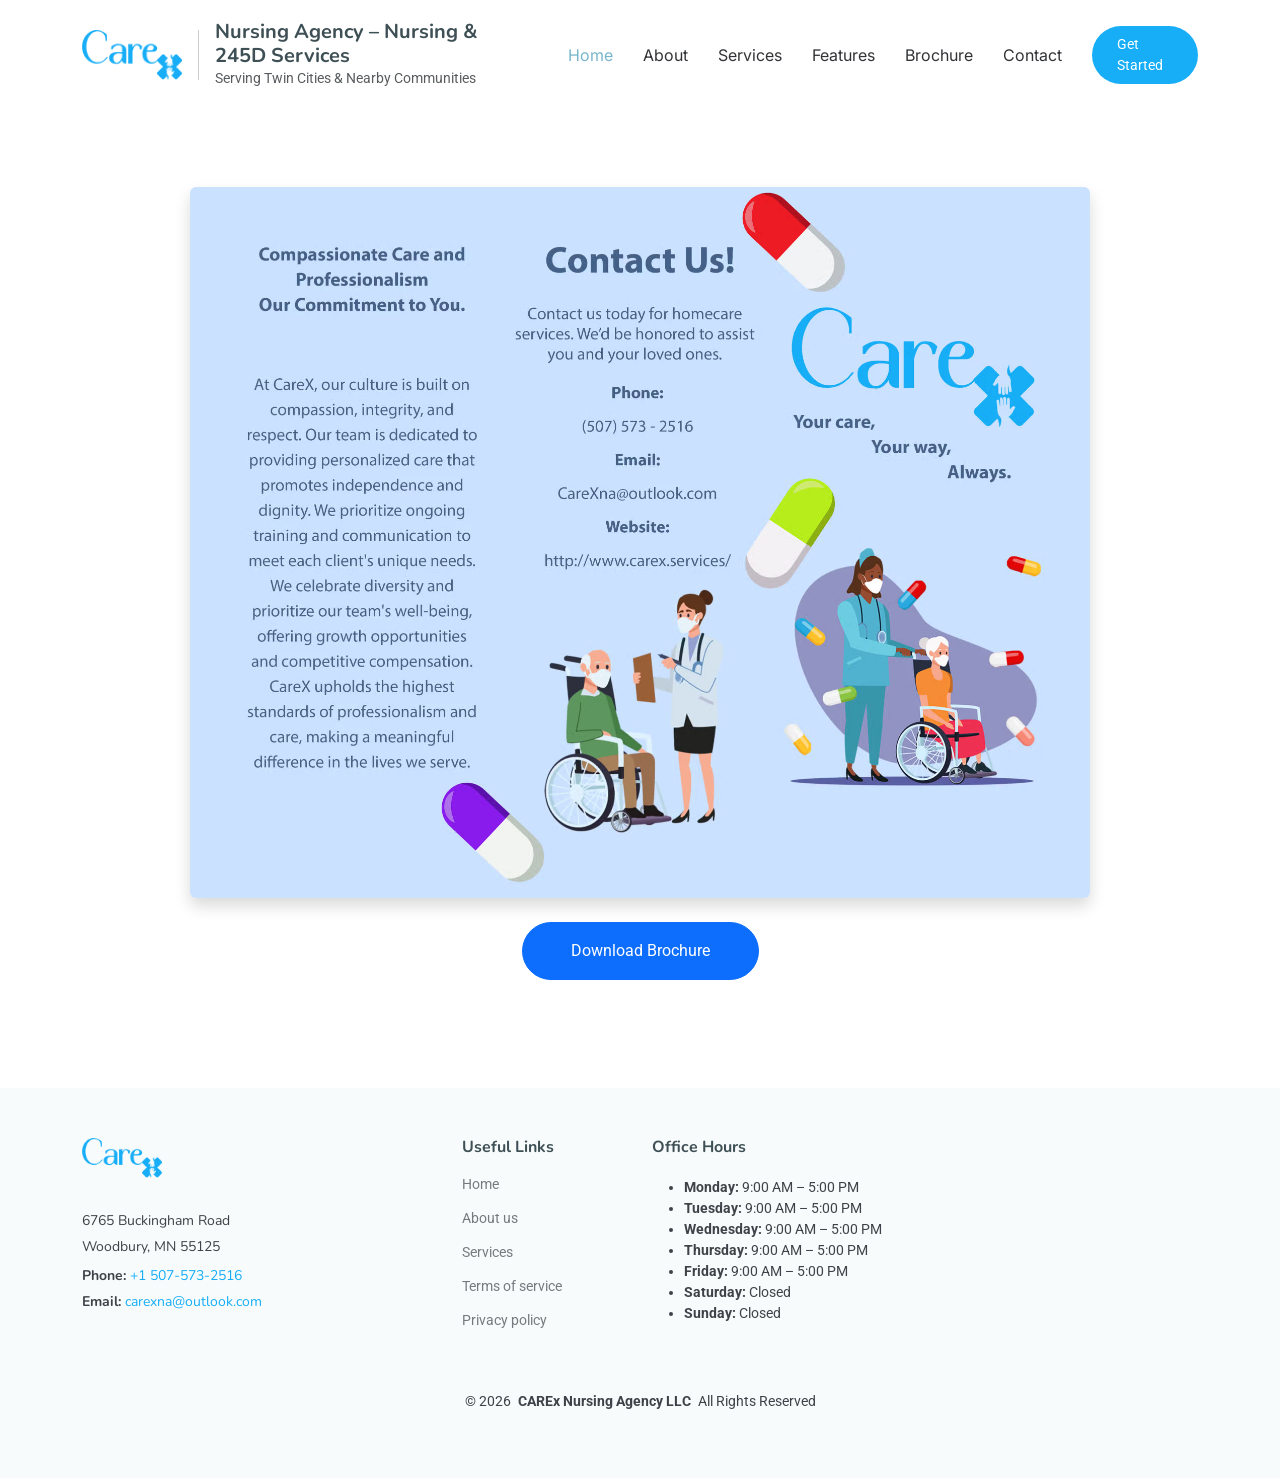
==== commit b82bd895: "update SEO optimized text" ====
--- a/brochure.html
+++ b/brochure.html
@@ -41,17 +41,25 @@
   <header id="header" class="header d-flex align-items-center fixed-top">
     <div class="container-fluid container-xl position-relative d-flex align-items-center">
 
-    <a href="index.html" class="d-flex align-items-center">
+    <a href="index.html" class="d-flex align-items-center" title="CAREx Nursing Agency – Skilled Nursing & 245D Services in the Twin Cities">
       <!-- Logo -->
-      <img src="assets/img/careXlogo.png" alt="CareX Nursing Agency" style="height:50px; width:auto;" class="me-3">
+      <img 
+          src="assets/img/careXlogo.png" 
+          alt="CAREx Nursing Agency – Skilled Nursing Services" 
+          style="height:50px; width:auto;" 
+          class="me-3">
 
       <!-- Vertical Divider -->
       <div style="width:1px; background-color:#ccc; height:50px; margin-right:1rem;"></div>
 
       <!-- Text container -->
       <div>
-        <h5 class="mb-0"><strong> Nursing Agency & 245D</strong></h5>
-        <h5 class="mb-0 text-muted" style="font-weight: normal; font-size: 0.9rem;">Twin Cities & Nearby Communities</h5>
+        <h1 class="mb-0" style="font-size:1.25rem;">
+          <strong>Nursing Agency – Nursing & 245D Services</strong>
+        </h1>
+        <p class="mb-0 text-muted" style="font-weight: normal; font-size: 0.9rem;">
+          Serving Twin Cities & Nearby Communities
+        </p>
       </div>
     </a>
 
@@ -61,8 +69,8 @@
         <ul>
           <li><a href="index.html#hero" class="active">Home</a></li>
           <li><a href="index.html#about">About</a></li>
+          <li><a href="index.html#services">Services</a></li>
           <li><a href="index.html#features">Features</a></li>
-          <li><a href="index.html#services">Services</a></li>
           <li><a href="brochure.html">Brochure</a></li>
           <!-- <li class="dropdown"><a href="#"><span>Dropdown</span> <i class="bi bi-chevron-down toggle-dropdown"></i></a>
             <ul>
@@ -184,28 +192,34 @@
 
   </main>
 
+  <!-- Footer Section -->
   <footer id="footer" class="footer position-relative light-background">
 
     <div class="container footer-top">
       <div class="row gy-4">
+
+        <!-- About & Contact -->
         <div class="col-lg-4 col-md-6 footer-about">
-          <a href="index.html" class="logo d-flex align-items-center">
-            <img src="assets/img/careXlogo.png" alt="CareX Nursing Agency" style="height:50px; width:auto;" class="me-3">
+          <a href="index.html" class="logo d-flex align-items-center mb-3">
+            <img src="assets/img/careXlogo.png" alt="CAREx Nursing Agency – Skilled Nursing Services" style="height:50px; width:auto;" class="me-3">
           </a>
-          <div class="footer-contact pt-6">
+          <div class="footer-contact pt-3">
             <p>6765 Buckingham Road</p>
             <p>Woodbury, MN 55125</p>
-            <p class="mt-3"><strong>Phone:</strong> <span>+1 507-573-2516</span></p>
-            <p><strong>Email:</strong> <span>carexna@outlook.com</span></p>
+            <p class="mt-2"><strong>Phone:</strong> <a href="tel:+15075732516">+1 507-573-2516</a></p>
+            <p><strong>Email:</strong> <a href="mailto:carexna@outlook.com">carexna@outlook.com</a></p>
           </div>
-          <!-- <div class="social-links d-flex mt-4">
-            <a href=""><i class="bi bi-twitter-x"></i></a>
-            <a href=""><i class="bi bi-facebook"></i></a>
-            <a href=""><i class="bi bi-instagram"></i></a>
-            <a href=""><i class="bi bi-linkedin"></i></a>
-          </div> -->
-        </div>
-
+          <!-- Optional social links
+          <div class="social-links d-flex mt-4">
+            <a href="#"><i class="bi bi-twitter"></i></a>
+            <a href="#"><i class="bi bi-facebook"></i></a>
+            <a href="#"><i class="bi bi-instagram"></i></a>
+            <a href="#"><i class="bi bi-linkedin"></i></a>
+          </div>
+          -->
+        </div>
+
+        <!-- Useful Links -->
         <div class="col-lg-2 col-md-3 footer-links">
           <h4>Useful Links</h4>
           <ul>
@@ -217,6 +231,7 @@
           </ul>
         </div>
 
+        <!-- Office Hours -->
         <div class="col-lg-3 col-md-6 footer-hours">
           <h4>Office Hours</h4>
           <ul>
@@ -225,46 +240,39 @@
             <li><strong>Wednesday:</strong> 9:00 AM – 5:00 PM</li>
             <li><strong>Thursday:</strong> 9:00 AM – 5:00 PM</li>
             <li><strong>Friday:</strong> 9:00 AM – 5:00 PM</li>
-            <li><strong>Saturday: Closed</strong></li>
-            <li><strong>Sunday: Closed</strong></li>
+            <li><strong>Saturday:</strong> Closed</li>
+            <li><strong>Sunday:</strong> Closed</li>
           </ul>
         </div>
 
-        <!-- <div class="col-lg-2 col-md-3 footer-links">
-          <h4>Our Services</h4>
-          <ul>
-            <li><a href="#">Web Design</a></li>
-            <li><a href="#">Web Development</a></li>
-            <li><a href="#">Product Management</a></li>
-            <li><a href="#">Marketing</a></li>
-            <li><a href="#">Graphic Design</a></li>
-          </ul>
-        </div> -->
-
-        <!-- <div class="col-lg-4 col-md-12 footer-newsletter">
+        <!-- Optional Newsletter / Services Section -->
+        <!--
+        <div class="col-lg-4 col-md-12 footer-newsletter">
           <h4>Our Newsletter</h4>
-          <p>Subscribe to our newsletter and receive the latest news about our products and services!</p>
+          <p>Subscribe to our newsletter for latest news and updates.</p>
           <form action="forms/newsletter.php" method="post" class="php-email-form">
-            <div class="newsletter-form"><input type="email" name="email"><input type="submit" value="Subscribe"></div>
+            <div class="newsletter-form">
+              <input type="email" name="email" placeholder="Your Email">
+              <input type="submit" value="Subscribe">
+            </div>
             <div class="loading">Loading</div>
             <div class="error-message"></div>
             <div class="sent-message">Your subscription request has been sent. Thank you!</div>
           </form>
-        </div> -->
+        </div>
+        -->
 
       </div>
     </div>
 
-    <div class="container copyright text-center mt-4">
-      <p>© <span>Copyright</span> <strong class="px-1 sitename">CAREx Nursing Agency LLC</strong><span id="year"></span> <span>All Rights Reserved</span></p>
+    <!-- Copyright -->
+    <div class="container text-center mt-4">
+      <p>© <span id="year"></span> <strong class="px-1 sitename">CAREx Nursing Agency LLC</strong> All Rights Reserved</p>
     </div>
 
     <script>
-      const yearSpan = document.getElementById("year");
-      const currentYear = new Date().getFullYear();
-      yearSpan.textContent = currentYear;
+      document.getElementById("year").textContent = new Date().getFullYear();
     </script>
-
 
   </footer>
 
--- a/assets/css/main.css
+++ b/assets/css/main.css
@@ -1143,22 +1143,22 @@
 }
 
 /*--------------------------------------------------------------
-# Features Section
---------------------------------------------------------------*/
-.features .nav-tabs {
+# why-choose-us Section
+--------------------------------------------------------------*/
+.why-choose-us .nav-tabs {
   border: 0;
 }
 
-.features .nav-item {
+.why-choose-us .nav-item {
   width: 100%;
   margin-bottom: 15px;
 }
 
-.features .nav-item:last-child {
+.why-choose-us .nav-item:last-child {
   margin-bottom: 0;
 }
 
-.features .nav-link {
+.why-choose-us .nav-link {
   color: var(--heading-color);
   border: 0;
   padding: 30px;
@@ -1168,7 +1168,7 @@
   cursor: pointer;
 }
 
-.features .nav-link i {
+.why-choose-us .nav-link i {
   background-color: var(--surface-color);
   color: var(--accent-color);
   display: flex;
@@ -1183,28 +1183,28 @@
   box-shadow: 0 2px 4px rgba(0, 0, 0, 0.1);
 }
 
-.features .nav-link h4 {
+.why-choose-us .nav-link h4 {
   font-size: 20px;
   font-weight: 600;
   margin: 0 0 10px 0;
   transition: 0.3s;
 }
 
-.features .nav-link p {
+.why-choose-us .nav-link p {
   font-size: 15px;
   margin: 0;
 }
 
-.features .nav-link:hover {
+.why-choose-us .nav-link:hover {
   background: color-mix(in srgb, var(--accent-color), transparent 96%);
 }
 
-.features .nav-link.active {
+.why-choose-us .nav-link.active {
   background: color-mix(in srgb, var(--accent-color), transparent 96%);
   color: var(--default-color);
 }
 
-.features .tab-pane img {
+.why-choose-us .tab-pane img {
   border-radius: 15px;
 }
 
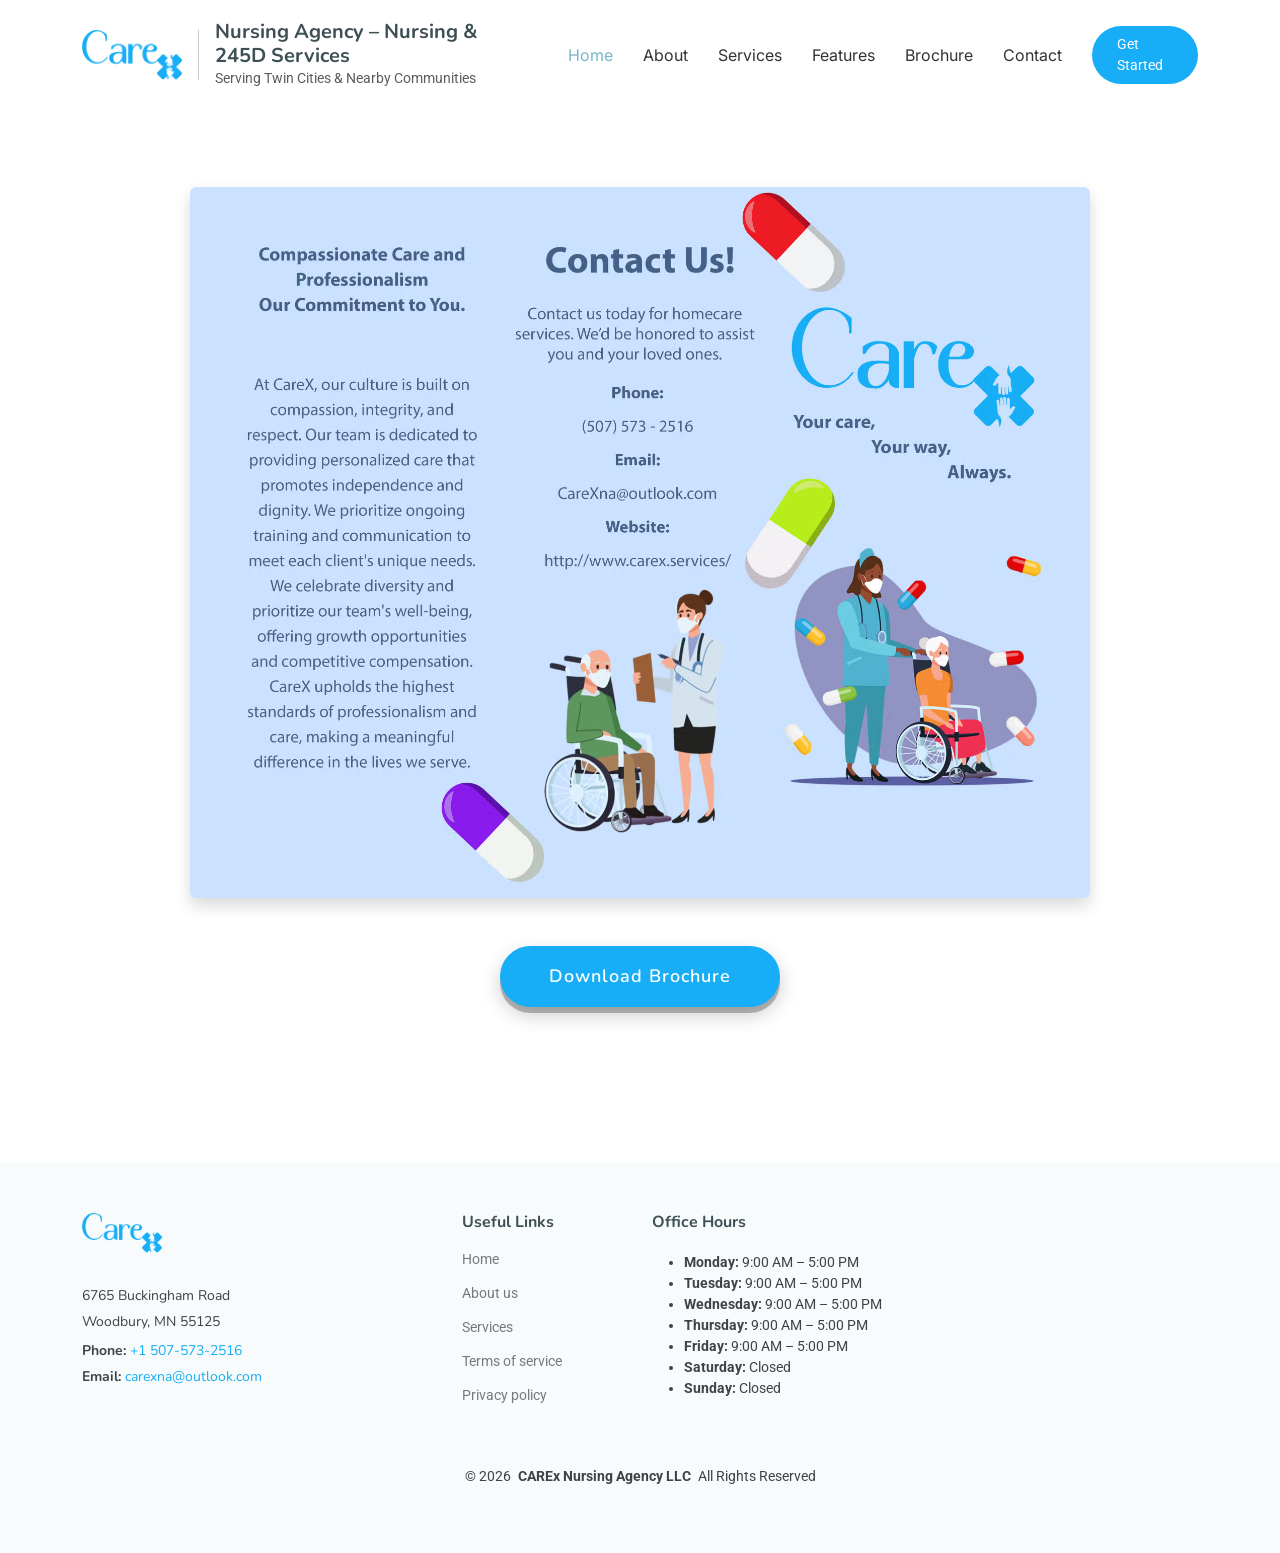
==== commit 9406569c: "button update" ====
--- a/brochure.html
+++ b/brochure.html
@@ -124,9 +124,10 @@
         </div>
 
         <!-- Download/Print Button -->
-        <div class="mt-4">
+        <div class="mt-4 mt-5 mb-5">
             <a href="assets/files/careX-brochure.pdf" 
-            class="btn btn-primary px-5 py-3 rounded-pill" 
+            class="btn btn-get-started px-5 py-3 rounded-pill" 
+            target="_blank" 
             download>
                 Download Brochure
             </a>
--- a/assets/css/main.css
+++ b/assets/css/main.css
@@ -919,21 +919,65 @@
   color: var(--contrast-color);
   background: var(--accent-color);
   font-family: var(--heading-font);
-  font-weight: 500;
-  font-size: 15px;
+  font-weight: 600;
+  font-size: 18px;
   letter-spacing: 1px;
   display: inline-block;
-  padding: 10px 28px;
+  padding: 14px 36px;
   border-radius: 50px;
-  transition: 0.5s;
-  box-shadow: 0 8px 28px rgba(0, 0, 0, 0.1);
-}
-
+  transition: all 0.3s ease;
+  
+  /* 3D shadow */
+  box-shadow: 0 6px 0 rgba(0, 0, 0, 0.25), 
+              0 8px 20px rgba(0, 0, 0, 0.2);
+}
+
+/* Hover effect for 3D "lift" */
 .hero .btn-get-started:hover {
+  transform: translateY(-3px);
+  box-shadow: 0 8px 0 rgba(0, 0, 0, 0.25), 
+              0 12px 24px rgba(0, 0, 0, 0.25);
+}
+
+/* Active/Pressed state (pushes down) */
+.hero .btn-get-started:active {
+  transform: translateY(2px);
+  box-shadow: 0 3px 0 rgba(0, 0, 0, 0.3), 
+              0 6px 12px rgba(0, 0, 0, 0.2);
+}
+
+
+.btn-get-started {
   color: var(--contrast-color);
-  background: color-mix(in srgb, var(--accent-color), transparent 15%);
-  box-shadow: 0 8px 28px rgba(0, 0, 0, 0.1);
-}
+  background: var(--accent-color);
+  font-family: var(--heading-font);
+  font-weight: 600;
+  font-size: 18px;
+  letter-spacing: 1px;
+  display: inline-block;
+  padding: 14px 36px;
+  border-radius: 50px;
+  transition: all 0.3s ease;
+  
+  /* 3D shadow */
+  box-shadow: 0 6px 0 rgba(0, 0, 0, 0.25), 
+              0 8px 20px rgba(0, 0, 0, 0.2);
+}
+
+/* Hover effect for 3D "lift" */
+.btn-get-started:hover {
+  transform: translateY(-3px);
+  box-shadow: 0 8px 0 rgba(0, 0, 0, 0.25), 
+              0 12px 24px rgba(0, 0, 0, 0.25);
+}
+
+/* Active/Pressed state (pushes down) */
+.btn-get-started:active {
+  transform: translateY(2px);
+  box-shadow: 0 3px 0 rgba(0, 0, 0, 0.3), 
+              0 6px 12px rgba(0, 0, 0, 0.2);
+}
+
 
 .hero .btn-watch-video {
   font-size: 16px;
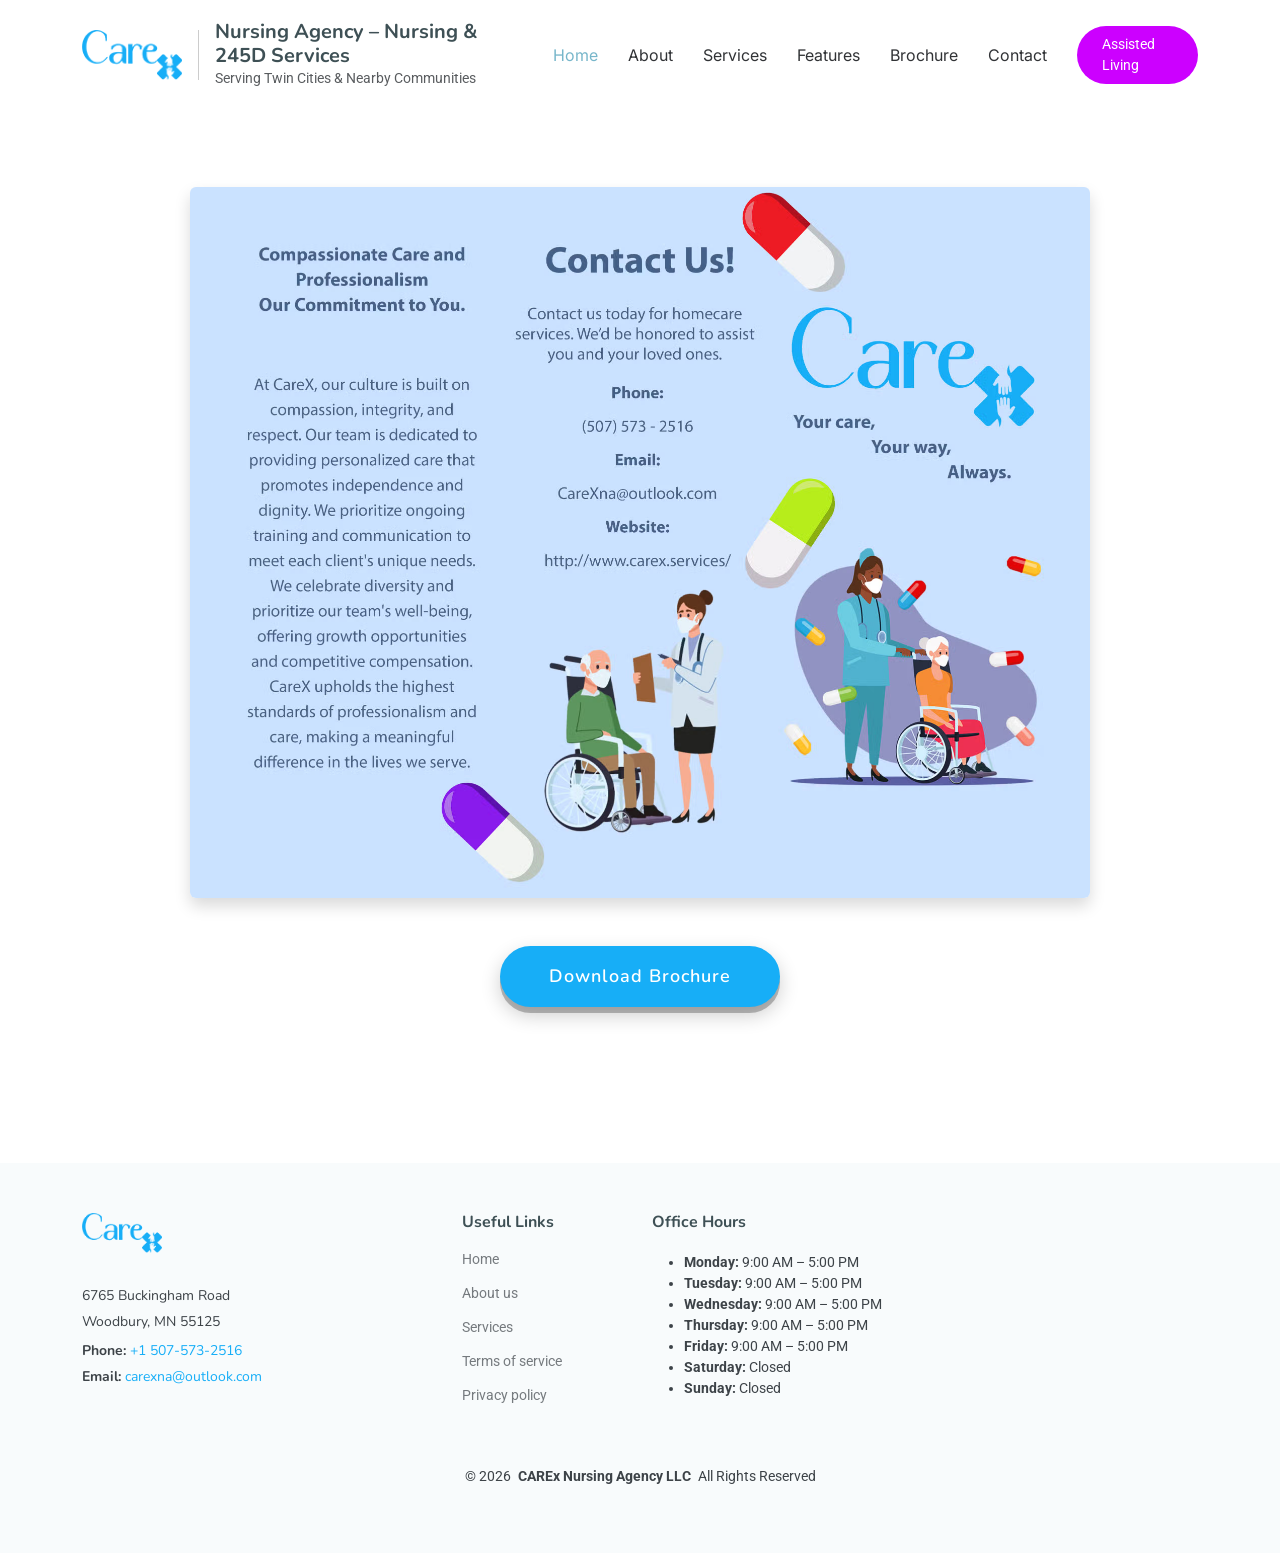
==== commit 02d3c148: "assisted living button added" ====
--- a/brochure.html
+++ b/brochure.html
@@ -91,7 +91,7 @@
         <i class="mobile-nav-toggle d-xl-none bi bi-list"></i>
       </nav>
 
-      <a class="btn-getstarted" href="index.html#about">Get Started</a>
+      <a class="btn-assisted" href="https://blossomhill.life/" target="_blank">Assisted Living</a>
 
     </div>
   </header>
--- a/assets/css/main.css
+++ b/assets/css/main.css
@@ -191,6 +191,25 @@
 .header .btn-getstarted:focus:hover {
   color: var(--contrast-color);
   background: color-mix(in srgb, var(--accent-color), transparent 15%);
+}
+
+
+/* assisted living button */
+.btn-assisted,
+.btn-assisted:focus {
+  color: var(--contrast-color);
+  background: #cc00ff;
+  font-size: 14px;
+  padding: 8px 25px;
+  margin: 0 0 0 30px;
+  border-radius: 50px;
+  transition: 0.3s;
+}
+
+.btn-assisted:hover,
+.btn-assisted:focus:hover {
+  color: var(--contrast-color);
+  background: #a061cc;
 }
 
 @media (max-width: 1200px) {
